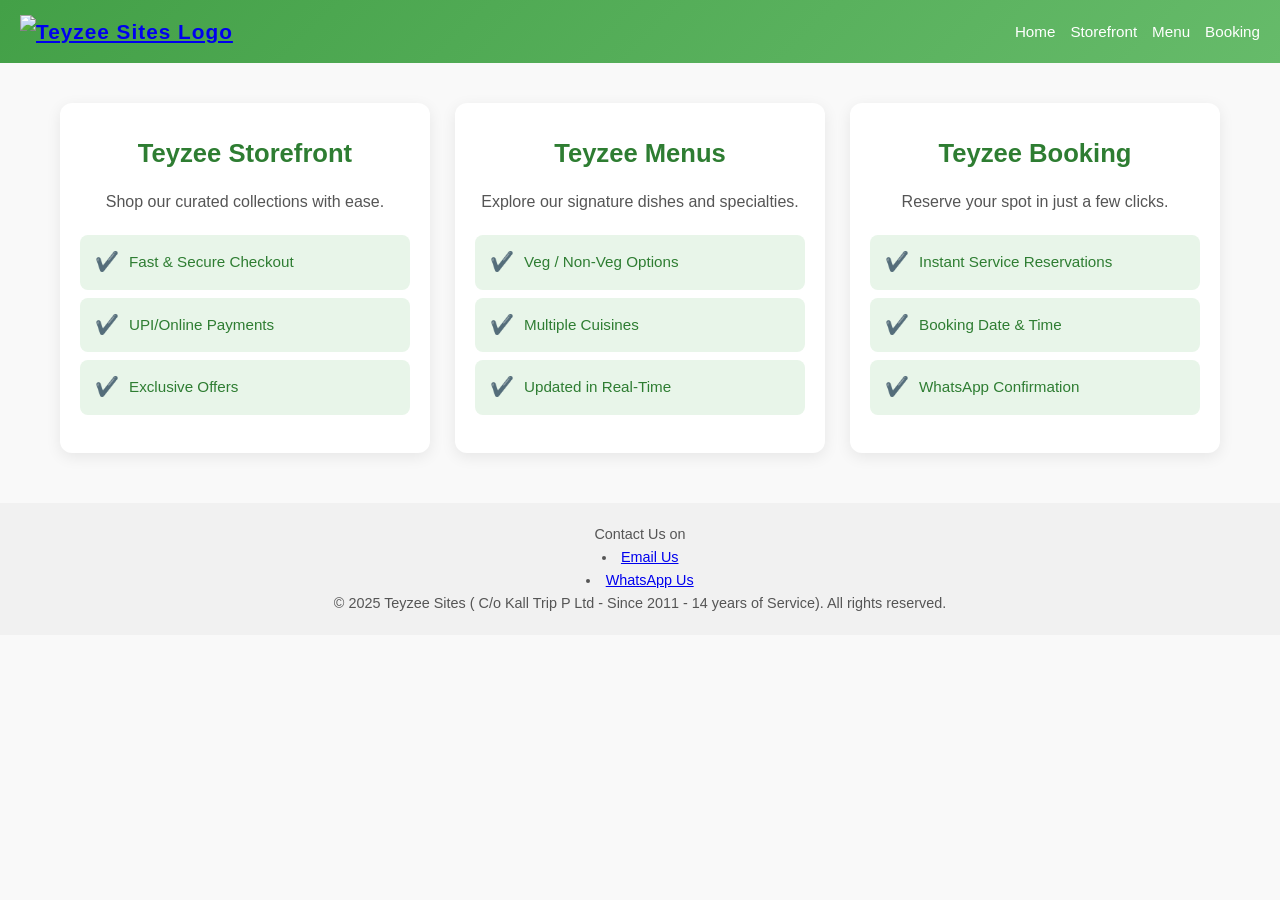
==== index.html @ 3768f6b9 "Added nav bar" ====
<!DOCTYPE html>

<html lang="en">
<head>
<meta charset="utf-8"/>
<meta content="width=device-width, initial-scale=1.0" name="viewport"/>
<title>Teyzee</title>
<style>
    /* Reset */
    * {
      margin: 0;
      padding: 0;
      box-sizing: border-box;
    }

    body {
      font-family: 'Poppins', sans-serif;
      background: #f9f9f9;
      color: #333;
      line-height: 1.6;
    }
     /* Navbar */
    nav {
      background: linear-gradient(135deg, #43a047, #66bb6a); 
      color: white;
      display: flex;
      justify-content: space-between;
      align-items: center;
      padding: 15px 20px;
      position: sticky;
      top: 0;
      z-index: 1000;
    }
    nav .logo {
      font-size: 1.3rem;
      font-weight: bold;
      letter-spacing: 1px;
    }
    nav ul {
      list-style: none;
      display: flex;
      gap: 15px;
    }
    nav ul li a {
      color: white;
      text-decoration: none;
      font-size: 0.95rem;
      transition: color 0.3s;
    }
    nav ul li a:hover {
      color: #c8e6c9;
    }

    /* Mobile menu button (hamburger ☰) */
    .menu-toggle {
      display: none;
      font-size: 1.8rem;
      cursor: pointer;
      background: none;
      border: none;
      color: white;
    }

    /* Hero Section */
    .hero {
      background: #ffffff; /* light */
      color: #333;
      text-align: center;
      padding: 60px 20px;
      border-bottom: 2px solid #eee;
    }

    .hero h1 {
      font-size: 1.8rem;
      margin-bottom: 15px;
      line-height: 1.4;
      color: #2e7d32;
    }

    .hero p {
      font-size: 1.1rem;
      margin-bottom: 20px;
      line-height: 1.5;
      max-width: 500px;
      margin-left: auto;
      margin-right: auto;
    }

    .hero .highlight {
      font-size: 1.3rem;
      font-weight: bold;
      background: #e8f5e9;
      color: #2e7d32;
      padding: 12px 18px;
      border-radius: 8px;
      margin-top: 10px;
      display: inline-block;
    }

    /* Mobile Optimization */
   @media (max-width: 768px) {
      nav ul {
        display: none;
        flex-direction: column;
        background: #2e7d32;
        position: absolute;
        top: 60px;
        right: 20px;
        padding: 10px;
        border-radius: 5px;
      }
      nav ul.active {
        display: flex;
      }
      .menu-toggle {
        display: block;
      }
    }

    /* Container */
    .container {
      display: grid;
      grid-template-columns: repeat(auto-fit, minmax(300px, 1fr));
      gap: 25px;
      max-width: 1200px;
      margin: 40px auto;
      padding: 0 20px;
    }

    /* Panels */
    .panel {
      background: white;
      border-radius: 12px;
      padding: 30px 20px;
      box-shadow: 0 4px 15px rgba(0,0,0,0.08);
      transition: transform 0.3s ease, box-shadow 0.3s ease;
      cursor: pointer;
      position: relative;
      overflow: hidden;
    }

    .panel:hover {
      transform: translateY(-8px);
      box-shadow: 0 10px 25px rgba(0,0,0,0.15);
    }

    .panel::before {
      content: "";
      position: absolute;
      top: 0;
      left: 0;
      width: 0%;
      height: 100%;
      background: rgba(76,175,80,0.05);
      transition: width 0.4s ease;
      z-index: 0;
    }

    .panel:hover::before {
      width: 100%;
    }

    .panel h2 {
      font-size: 1.6rem;
      color: #2e7d32;
      margin-bottom: 15px;
      position: relative;
      z-index: 1;
      text-align: center;
    }

    .panel p {
      font-size: 1rem;
      color: #555;
      margin-bottom: 20px;
      text-align: center;
      z-index: 1;
      position: relative;
    }

    .feature {
      display: flex;
      align-items: center;
      background: #e8f5e9;
      padding: 12px 15px;
      margin: 8px 0;
      border-radius: 8px;
      font-size: 0.95rem;
      color: #2e7d32;
      font-weight: 500;
      z-index: 1;
      position: relative;
    }

    .feature span {
      margin-right: 10px;
      font-size: 1.2rem;
    }

    /* Footer */
    footer {
      margin-top: 50px;
      padding: 20px;
      text-align: center;
      background: #f1f1f1;
      font-size: 0.9rem;
      color: #555;
    }

    /* Responsive */
    @media (max-width: 768px) {
      header h1 {
        font-size: 2rem;
      }

      .panel h2 {
        font-size: 1.3rem;
      }

      .panel p {
        font-size: 0.9rem;
      }
    }

    @media (max-width: 480px) {
      header {
        padding: 25px 15px;
      }
      header h1 {
        font-size: 1.7rem;
      }
      header p {
        font-size: 0.85rem;
      }
      .panel {
        padding: 20px 15px;
      }
    }
  </style>
</head>
<body>
<!-- Green NavBar -->
  <nav>
    <div class="logo">
      <a href="index.html">
        <img alt="Teyzee Sites Logo" src="images/teyzee_sites_logo.png" style="height:100px; width:auto;"/>
      </a>
    </div>
    <button class="menu-toggle">☰</button> <!-- Hamburger Menu -->
    <ul>
      <li><a href="index.html">Home</a></li>
      <li><a href="storefront.html">Storefront</a></li>
      <li><a href="#">Menu</a></li>
      <li><a href="#">Booking</a></li>
    </ul>
  </nav>


<main class="container">
  <div class="panel">
  <a href="storefront_index.html" style="text-decoration:none; color:inherit; display:block;">
    <h2>Teyzee Storefront</h2>
    <p>Shop our curated collections with ease.</p>
    <div class="feature"><span>✔️</span> Fast & Secure Checkout</div>
    <div class="feature"><span>✔️</span> UPI/Online Payments</div>
    <div class="feature"><span>✔️</span> Exclusive Offers</div>
  </a>
</div>

<div class="panel">
  <a href="menu_index.html" style="text-decoration:none; color:inherit; display:block;">
    <h2>Teyzee Menus</h2>
    <p>Explore our signature dishes and specialties.</p>
    <div class="feature"><span>✔️</span> Veg / Non-Veg Options</div>
    <div class="feature"><span>✔️</span> Multiple Cuisines</div>
    <div class="feature"><span>✔️</span> Updated in Real-Time</div>
  </a>
</div>

<div class="panel">
  <a href="booking_index.html" style="text-decoration:none; color:inherit; display:block;">
    <h2>Teyzee Booking</h2>
    <p>Reserve your spot in just a few clicks.</p>
    <div class="feature"><span>✔️</span> Instant Service Reservations</div>
    <div class="feature"><span>✔️</span> Booking Date & Time</div>
    <div class="feature"><span>✔️</span> WhatsApp Confirmation</div>
  </a>
</div>

</main>
<footer>Contact Us on 
    <li><a href="mailto:info@teyzee.site">Email Us</a></li>
<li><a href="https://wa.me/919029027420">WhatsApp Us</a></li> 
    © 2025 Teyzee Sites ( C/o Kall Trip P Ltd - Since 2011 - 14 years of Service). All rights reserved. 
  </footer>

  <script>
    // Toggle menu on click
    const menuToggle = document.querySelector('.menu-toggle');
    const navLinks = document.querySelector('nav ul');

    menuToggle.addEventListener('click', () => {
      navLinks.classList.toggle('active');
    });
  </script>
</body>
</html>
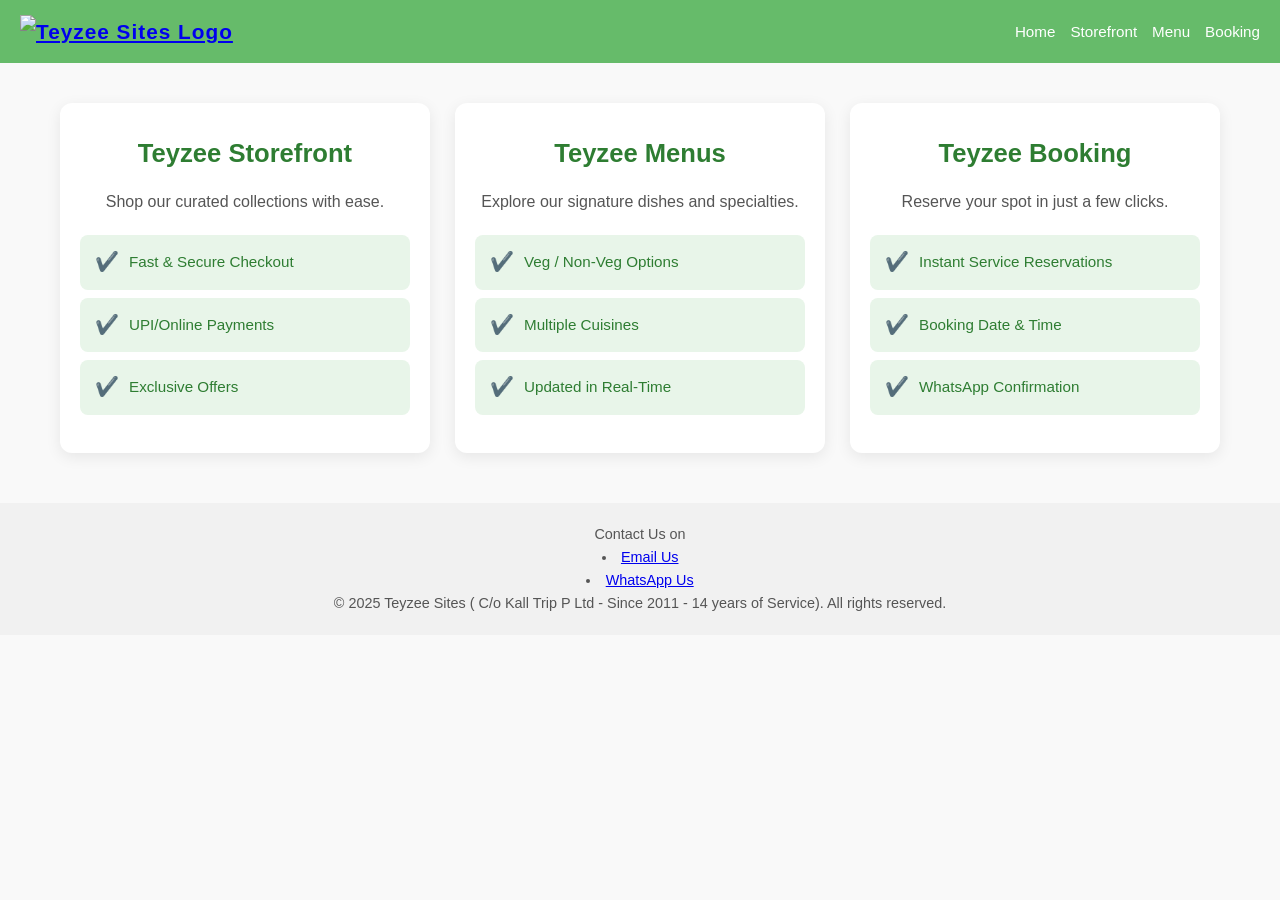
==== commit a6064b89: "Added the logo, images and edited the nav bar" ====
--- a/index.html
+++ b/index.html
@@ -21,7 +21,7 @@
     }
      /* Navbar */
     nav {
-      background: linear-gradient(135deg, #43a047, #66bb6a); 
+      background: #66bb6a;
       color: white;
       display: flex;
       justify-content: space-between;
@@ -254,7 +254,7 @@
       <li><a href="#">Booking</a></li>
     </ul>
   </nav>
-
+ 
 
 <main class="container">
   <div class="panel">
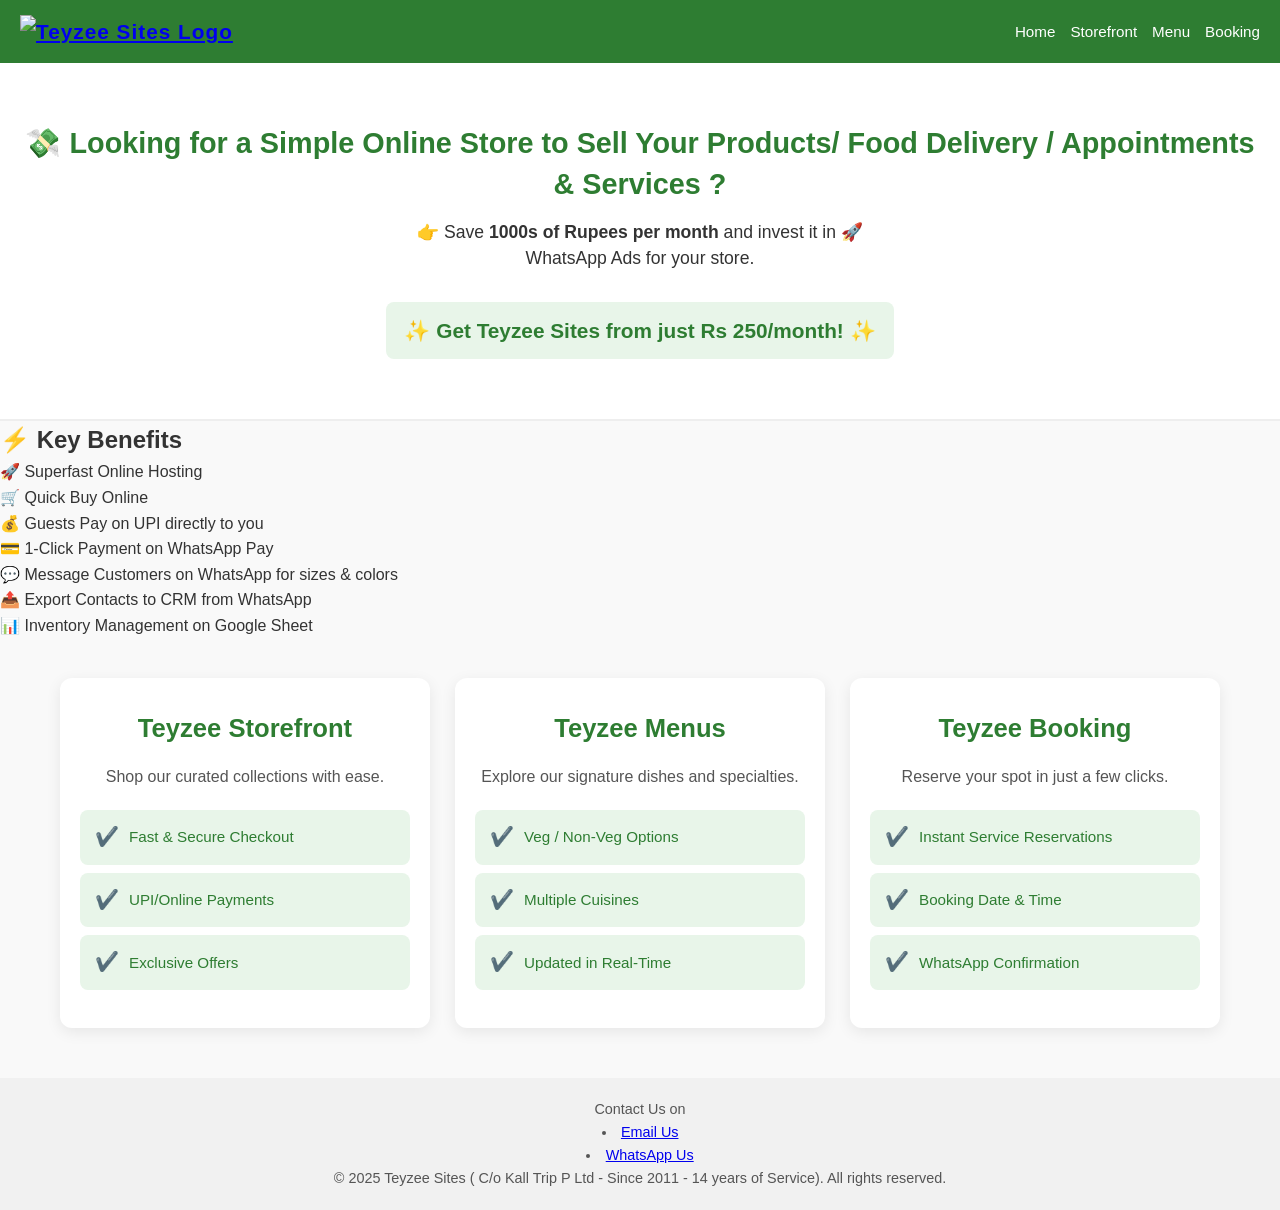
==== commit fe9162ca: "Update index.html added features and items" ====
--- a/index.html
+++ b/index.html
@@ -21,7 +21,7 @@
     }
      /* Navbar */
     nav {
-      background: #66bb6a;
+      background: #2e7d32; /* green */
       color: white;
       display: flex;
       justify-content: space-between;
@@ -98,7 +98,7 @@
     }
 
     /* Mobile Optimization */
-   @media (max-width: 768px) {
+    @media (max-width: 768px) {
       nav ul {
         display: none;
         flex-direction: column;
@@ -240,22 +240,41 @@
 </head>
 <body>
 <!-- Green NavBar -->
-  <nav>
-    <div class="logo">
-      <a href="index.html">
-        <img alt="Teyzee Sites Logo" src="images/teyzee_sites_logo.png" style="height:100px; width:auto;"/>
-      </a>
-    </div>
-    <button class="menu-toggle">☰</button> <!-- Hamburger Menu -->
-    <ul>
-      <li><a href="index.html">Home</a></li>
-      <li><a href="storefront.html">Storefront</a></li>
-      <li><a href="#">Menu</a></li>
-      <li><a href="#">Booking</a></li>
-    </ul>
-  </nav>
- 
-
+<nav>
+<div class="logo">
+<a href="index.html">
+<img alt="Teyzee Sites Logo" src="images/teyzee_sites_logo.png" style="height:100px; width:auto;"/>
+</a>
+</div>
+<button class="menu-toggle">☰</button> <!-- Hamburger Menu -->
+<ul>
+<li><a href="index.html">Home</a></li>
+<li><a href="storefront_index.html">Storefront</a></li>
+<li><a href="menu_index.html">Menu</a></li>
+<li><a href="booking_index.html">Booking</a></li>
+</ul>
+</nav>
+     <!-- Hero Section -->
+  <section class="hero">
+    <h1>💸 Looking for a Simple Online Store to Sell Your Products/ Food Delivery / Appointments & Services ?</h1>
+    <p>👉 Save <strong> 1000s of Rupees per month </strong> and invest it in 🚀 WhatsApp Ads for your store.</p>
+    <div class="highlight">✨ Get Teyzee Sites from just Rs 250/month! ✨</div>
+  </section>
+     <!-- Hero Section -->
+  <!-- Features Section -->
+<section class="features">
+  <h2>⚡ Key Benefits</h2>
+  <div class="features-grid">
+    <div class="feature-card">🚀 Superfast Online Hosting</div>
+    <div class="feature-card">🛒 Quick Buy Online</div>
+    <div class="feature-card">💰 Guests Pay on UPI directly to you</div>
+    <div class="feature-card">💳 1-Click Payment on WhatsApp Pay</div>
+    <div class="feature-card">💬 Message Customers on WhatsApp for sizes & colors</div>
+    <div class="feature-card">📤 Export Contacts to CRM from WhatsApp</div>
+    <div class="feature-card">📊 Inventory Management on Google Sheet</div>
+  </div>
+</section>
+    <!-- Features Section -->
 <main class="container">
   <div class="panel">
   <a href="storefront_index.html" style="text-decoration:none; color:inherit; display:block;">
@@ -293,15 +312,5 @@
 <li><a href="https://wa.me/919029027420">WhatsApp Us</a></li> 
     © 2025 Teyzee Sites ( C/o Kall Trip P Ltd - Since 2011 - 14 years of Service). All rights reserved. 
   </footer>
-
-  <script>
-    // Toggle menu on click
-    const menuToggle = document.querySelector('.menu-toggle');
-    const navLinks = document.querySelector('nav ul');
-
-    menuToggle.addEventListener('click', () => {
-      navLinks.classList.toggle('active');
-    });
-  </script>
 </body>
 </html>
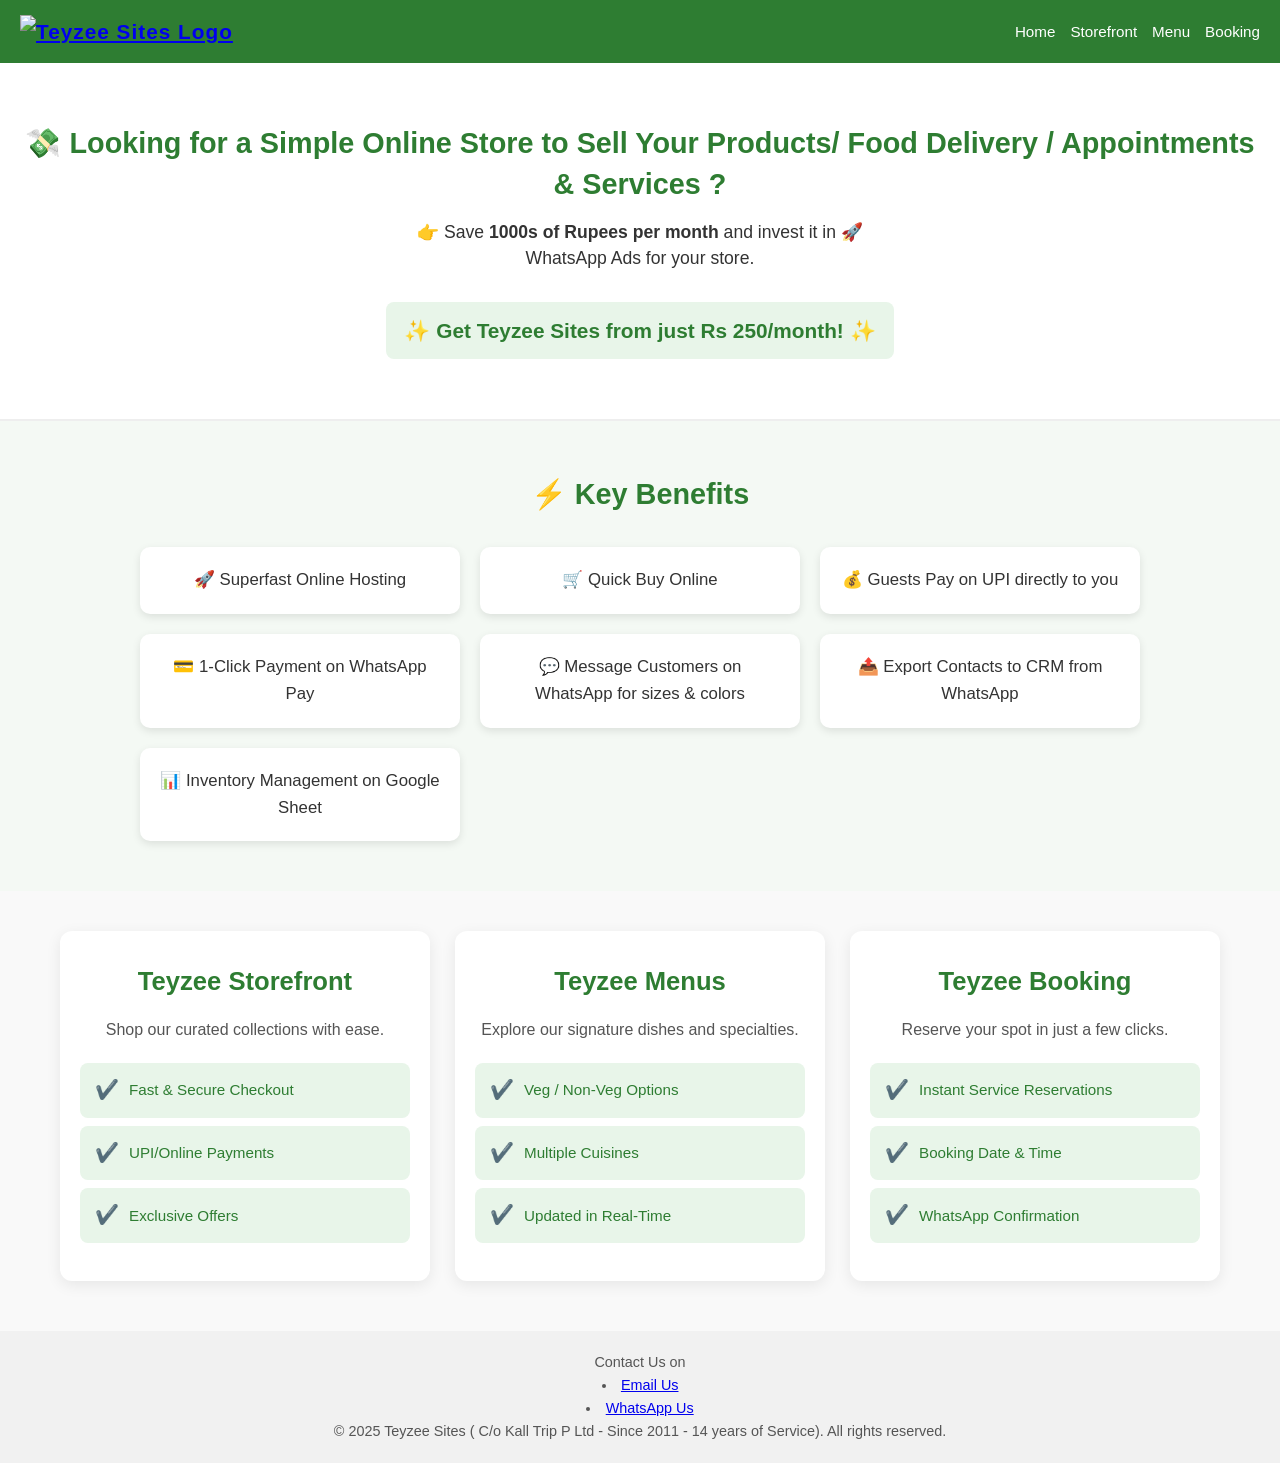
==== commit 36e3f698: "Update index.html added features css" ====
--- a/index.html
+++ b/index.html
@@ -96,7 +96,38 @@
       margin-top: 10px;
       display: inline-block;
     }
-
+/* Feature Section */
+    .features {
+    background: #f4f9f4;
+    padding: 50px 20px;
+    text-align: center;
+  }
+  .features h2 {
+    font-size: 1.8rem;
+    color: #2e7d32;
+    margin-bottom: 30px;
+  }
+  .features-grid {
+    display: grid;
+    grid-template-columns: repeat(auto-fit, minmax(250px, 1fr));
+    gap: 20px;
+    max-width: 1000px;
+    margin: auto;
+  }
+  .feature-card {
+    background: white;
+    padding: 20px;
+    border-radius: 10px;
+    box-shadow: 0 3px 8px rgba(0,0,0,0.1);
+    font-size: 1.05rem;
+    font-weight: 500;
+    color: #333;
+    transition: transform 0.2s ease, box-shadow 0.2s ease;
+  }
+  .feature-card:hover {
+    transform: translateY(-5px);
+    box-shadow: 0 6px 15px rgba(0,0,0,0.15);
+  }
     /* Mobile Optimization */
     @media (max-width: 768px) {
       nav ul {
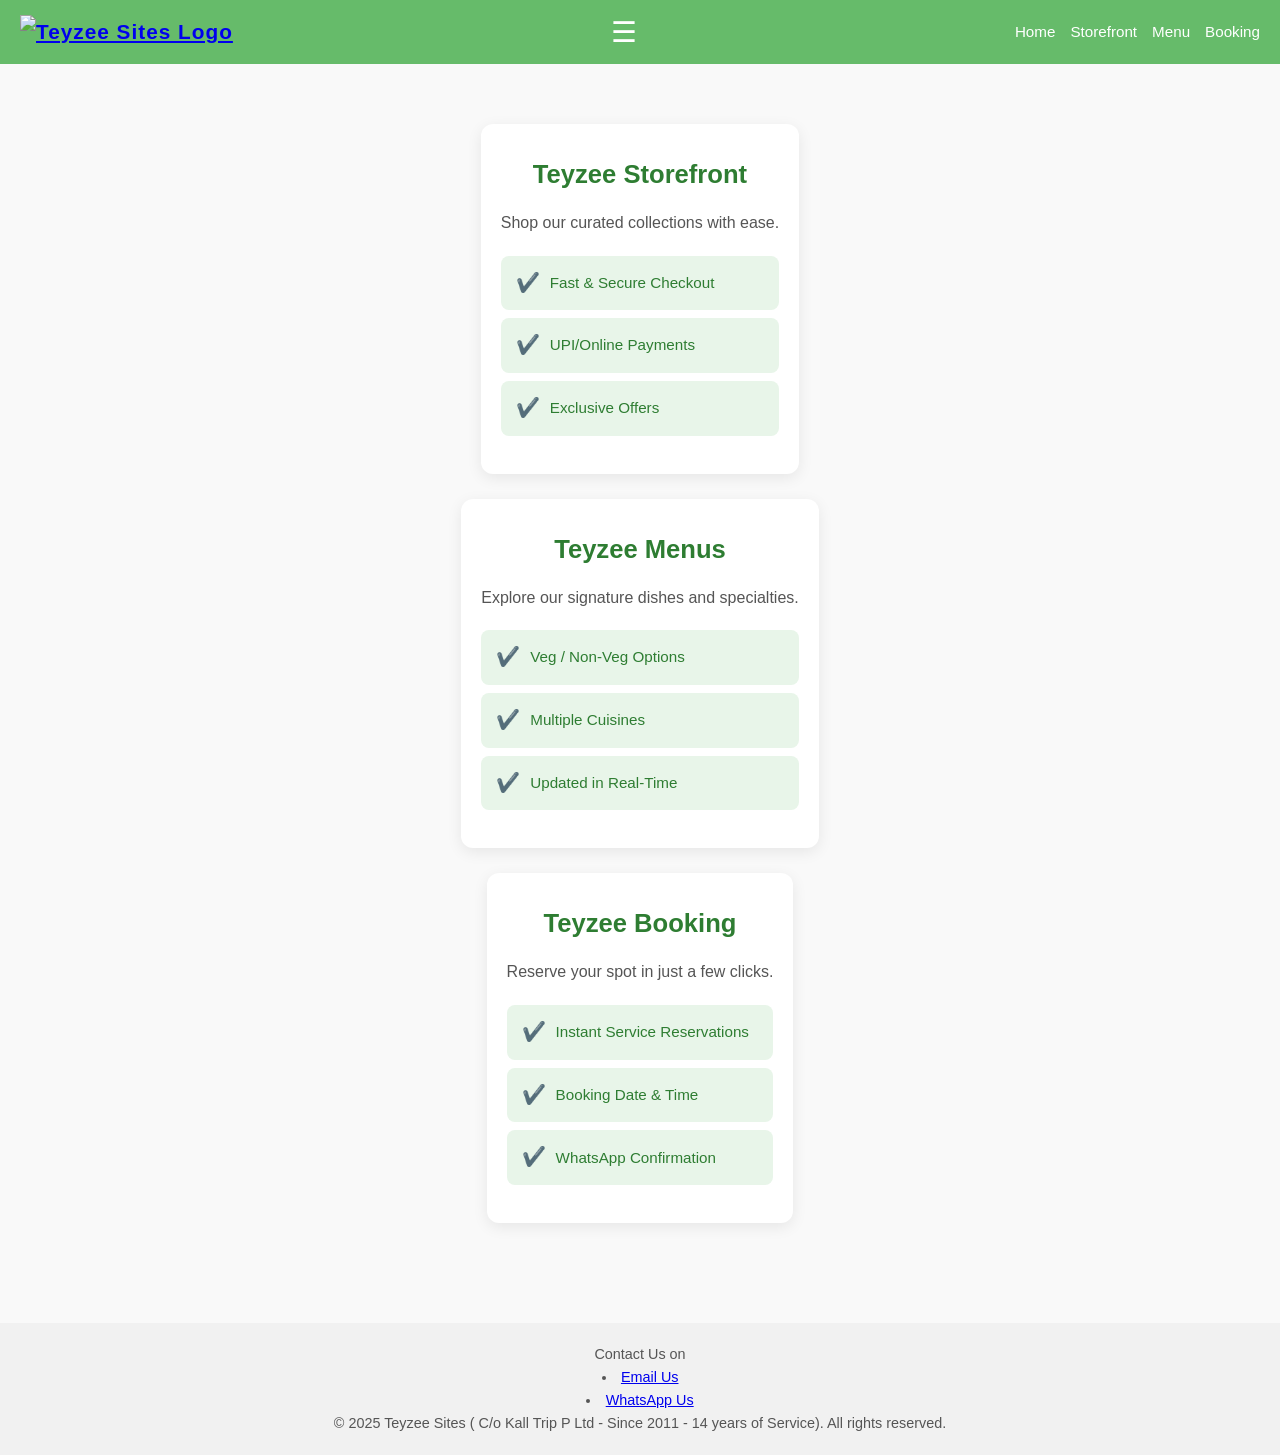
==== commit d3fd5bd1: "merged all the styles file" ====
--- a/index.html
+++ b/index.html
@@ -5,307 +5,26 @@
 <meta charset="utf-8"/>
 <meta content="width=device-width, initial-scale=1.0" name="viewport"/>
 <title>Teyzee</title>
-<style>
-    /* Reset */
-    * {
-      margin: 0;
-      padding: 0;
-      box-sizing: border-box;
-    }
-
-    body {
-      font-family: 'Poppins', sans-serif;
-      background: #f9f9f9;
-      color: #333;
-      line-height: 1.6;
-    }
-     /* Navbar */
-    nav {
-      background: #2e7d32; /* green */
-      color: white;
-      display: flex;
-      justify-content: space-between;
-      align-items: center;
-      padding: 15px 20px;
-      position: sticky;
-      top: 0;
-      z-index: 1000;
-    }
-    nav .logo {
-      font-size: 1.3rem;
-      font-weight: bold;
-      letter-spacing: 1px;
-    }
-    nav ul {
-      list-style: none;
-      display: flex;
-      gap: 15px;
-    }
-    nav ul li a {
-      color: white;
-      text-decoration: none;
-      font-size: 0.95rem;
-      transition: color 0.3s;
-    }
-    nav ul li a:hover {
-      color: #c8e6c9;
-    }
-
-    /* Mobile menu button (hamburger ☰) */
-    .menu-toggle {
-      display: none;
-      font-size: 1.8rem;
-      cursor: pointer;
-      background: none;
-      border: none;
-      color: white;
-    }
-
-    /* Hero Section */
-    .hero {
-      background: #ffffff; /* light */
-      color: #333;
-      text-align: center;
-      padding: 60px 20px;
-      border-bottom: 2px solid #eee;
-    }
-
-    .hero h1 {
-      font-size: 1.8rem;
-      margin-bottom: 15px;
-      line-height: 1.4;
-      color: #2e7d32;
-    }
-
-    .hero p {
-      font-size: 1.1rem;
-      margin-bottom: 20px;
-      line-height: 1.5;
-      max-width: 500px;
-      margin-left: auto;
-      margin-right: auto;
-    }
-
-    .hero .highlight {
-      font-size: 1.3rem;
-      font-weight: bold;
-      background: #e8f5e9;
-      color: #2e7d32;
-      padding: 12px 18px;
-      border-radius: 8px;
-      margin-top: 10px;
-      display: inline-block;
-    }
-/* Feature Section */
-    .features {
-    background: #f4f9f4;
-    padding: 50px 20px;
-    text-align: center;
-  }
-  .features h2 {
-    font-size: 1.8rem;
-    color: #2e7d32;
-    margin-bottom: 30px;
-  }
-  .features-grid {
-    display: grid;
-    grid-template-columns: repeat(auto-fit, minmax(250px, 1fr));
-    gap: 20px;
-    max-width: 1000px;
-    margin: auto;
-  }
-  .feature-card {
-    background: white;
-    padding: 20px;
-    border-radius: 10px;
-    box-shadow: 0 3px 8px rgba(0,0,0,0.1);
-    font-size: 1.05rem;
-    font-weight: 500;
-    color: #333;
-    transition: transform 0.2s ease, box-shadow 0.2s ease;
-  }
-  .feature-card:hover {
-    transform: translateY(-5px);
-    box-shadow: 0 6px 15px rgba(0,0,0,0.15);
-  }
-    /* Mobile Optimization */
-    @media (max-width: 768px) {
-      nav ul {
-        display: none;
-        flex-direction: column;
-        background: #2e7d32;
-        position: absolute;
-        top: 60px;
-        right: 20px;
-        padding: 10px;
-        border-radius: 5px;
-      }
-      nav ul.active {
-        display: flex;
-      }
-      .menu-toggle {
-        display: block;
-      }
-    }
-
-    /* Container */
-    .container {
-      display: grid;
-      grid-template-columns: repeat(auto-fit, minmax(300px, 1fr));
-      gap: 25px;
-      max-width: 1200px;
-      margin: 40px auto;
-      padding: 0 20px;
-    }
-
-    /* Panels */
-    .panel {
-      background: white;
-      border-radius: 12px;
-      padding: 30px 20px;
-      box-shadow: 0 4px 15px rgba(0,0,0,0.08);
-      transition: transform 0.3s ease, box-shadow 0.3s ease;
-      cursor: pointer;
-      position: relative;
-      overflow: hidden;
-    }
-
-    .panel:hover {
-      transform: translateY(-8px);
-      box-shadow: 0 10px 25px rgba(0,0,0,0.15);
-    }
-
-    .panel::before {
-      content: "";
-      position: absolute;
-      top: 0;
-      left: 0;
-      width: 0%;
-      height: 100%;
-      background: rgba(76,175,80,0.05);
-      transition: width 0.4s ease;
-      z-index: 0;
-    }
-
-    .panel:hover::before {
-      width: 100%;
-    }
-
-    .panel h2 {
-      font-size: 1.6rem;
-      color: #2e7d32;
-      margin-bottom: 15px;
-      position: relative;
-      z-index: 1;
-      text-align: center;
-    }
-
-    .panel p {
-      font-size: 1rem;
-      color: #555;
-      margin-bottom: 20px;
-      text-align: center;
-      z-index: 1;
-      position: relative;
-    }
-
-    .feature {
-      display: flex;
-      align-items: center;
-      background: #e8f5e9;
-      padding: 12px 15px;
-      margin: 8px 0;
-      border-radius: 8px;
-      font-size: 0.95rem;
-      color: #2e7d32;
-      font-weight: 500;
-      z-index: 1;
-      position: relative;
-    }
-
-    .feature span {
-      margin-right: 10px;
-      font-size: 1.2rem;
-    }
-
-    /* Footer */
-    footer {
-      margin-top: 50px;
-      padding: 20px;
-      text-align: center;
-      background: #f1f1f1;
-      font-size: 0.9rem;
-      color: #555;
-    }
-
-    /* Responsive */
-    @media (max-width: 768px) {
-      header h1 {
-        font-size: 2rem;
-      }
-
-      .panel h2 {
-        font-size: 1.3rem;
-      }
-
-      .panel p {
-        font-size: 0.9rem;
-      }
-    }
-
-    @media (max-width: 480px) {
-      header {
-        padding: 25px 15px;
-      }
-      header h1 {
-        font-size: 1.7rem;
-      }
-      header p {
-        font-size: 0.85rem;
-      }
-      .panel {
-        padding: 20px 15px;
-      }
-    }
-  </style>
+<link rel="stylesheet" href="style.css">
 </head>
 <body>
 <!-- Green NavBar -->
-<nav>
-<div class="logo">
-<a href="index.html">
-<img alt="Teyzee Sites Logo" src="images/teyzee_sites_logo.png" style="height:100px; width:auto;"/>
-</a>
-</div>
-<button class="menu-toggle">☰</button> <!-- Hamburger Menu -->
-<ul>
-<li><a href="index.html">Home</a></li>
-<li><a href="storefront_index.html">Storefront</a></li>
-<li><a href="menu_index.html">Menu</a></li>
-<li><a href="booking_index.html">Booking</a></li>
-</ul>
-</nav>
-     <!-- Hero Section -->
-  <section class="hero">
-    <h1>💸 Looking for a Simple Online Store to Sell Your Products/ Food Delivery / Appointments & Services ?</h1>
-    <p>👉 Save <strong> 1000s of Rupees per month </strong> and invest it in 🚀 WhatsApp Ads for your store.</p>
-    <div class="highlight">✨ Get Teyzee Sites from just Rs 250/month! ✨</div>
-  </section>
-     <!-- Hero Section -->
-  <!-- Features Section -->
-<section class="features">
-  <h2>⚡ Key Benefits</h2>
-  <div class="features-grid">
-    <div class="feature-card">🚀 Superfast Online Hosting</div>
-    <div class="feature-card">🛒 Quick Buy Online</div>
-    <div class="feature-card">💰 Guests Pay on UPI directly to you</div>
-    <div class="feature-card">💳 1-Click Payment on WhatsApp Pay</div>
-    <div class="feature-card">💬 Message Customers on WhatsApp for sizes & colors</div>
-    <div class="feature-card">📤 Export Contacts to CRM from WhatsApp</div>
-    <div class="feature-card">📊 Inventory Management on Google Sheet</div>
-  </div>
-</section>
-    <!-- Features Section -->
+  <nav>
+    <div class="logo">
+      <a href="index.html">
+        <img alt="Teyzee Sites Logo" src="images/teyzee_sites_logo.png" style="height:100px; width:auto;"/>
+      </a>
+    </div>
+    <button class="menu-toggle">☰</button> <!-- Hamburger Menu -->
+    <ul>
+      <li><a href="index.html">Home</a></li>
+      <li><a href="storefront.html">Storefront</a></li>
+      <li><a href="menu_index.html">Menu</a></li>
+      <li><a href="#">Booking</a></li>
+    </ul>
+  </nav>
+ 
+
 <main class="container">
   <div class="panel">
   <a href="storefront_index.html" style="text-decoration:none; color:inherit; display:block;">
@@ -338,10 +57,20 @@
 </div>
 
 </main>
-<footer>Contact Us on 
+<footer class="footer1">Contact Us on 
     <li><a href="mailto:info@teyzee.site">Email Us</a></li>
 <li><a href="https://wa.me/919029027420">WhatsApp Us</a></li> 
     © 2025 Teyzee Sites ( C/o Kall Trip P Ltd - Since 2011 - 14 years of Service). All rights reserved. 
   </footer>
+
+  <script>
+    // Toggle menu on click
+    const menuToggle = document.querySelector('.menu-toggle');
+    const navLinks = document.querySelector('nav ul');
+
+    menuToggle.addEventListener('click', () => {
+      navLinks.classList.toggle('active');
+    });
+  </script>
 </body>
 </html>
--- a/style.css
+++ b/style.css
@@ -0,0 +1,919 @@
+ * {
+      margin: 0;
+      padding: 0;
+      box-sizing: border-box;
+    }
+
+    body {
+      font-family: 'Poppins', sans-serif;
+      background: #f9f9f9;
+      color: #333;
+      line-height: 1.6;
+    }
+     /* Navbar */
+    nav {
+      background: #66bb6a;
+      color: white;
+      display: flex;
+      justify-content: space-between;
+      align-items: center;
+      padding: 15px 20px;
+      position: sticky;
+      top: 0;
+      z-index: 1000;
+    }
+    nav .logo {
+      font-size: 1.3rem;
+      font-weight: bold;
+      letter-spacing: 1px;
+    }
+    nav ul {
+      list-style: none;
+      display: flex;
+      gap: 15px;
+    }
+    nav ul li a {
+      color: white;
+      text-decoration: none;
+      font-size: 0.95rem;
+      transition: color 0.3s;
+    }
+    nav ul li a:hover {
+      color: #c8e6c9;
+    }
+
+    /* Mobile menu button (hamburger ☰) */
+    .menu-toggle {
+      display: none;
+      font-size: 1.8rem;
+      cursor: pointer;
+      background: none;
+      border: none;
+      color: white;
+    }
+
+    /* Hero Section */
+    .hero {
+      background: #ffffff; /* light */
+      color: #333;
+      text-align: center;
+      padding: 60px 20px;
+      border-bottom: 2px solid #eee;
+    }
+
+    .hero h1 {
+      font-size: 1.8rem;
+      margin-bottom: 15px;
+      line-height: 1.4;
+      color: #2e7d32;
+    }
+
+    .hero p {
+      font-size: 1.1rem;
+      margin-bottom: 20px;
+      line-height: 1.5;
+      max-width: 500px;
+      margin-left: auto;
+      margin-right: auto;
+    }
+
+    .hero .highlight {
+      font-size: 1.3rem;
+      font-weight: bold;
+      background: #e8f5e9;
+      color: #2e7d32;
+      padding: 12px 18px;
+      border-radius: 8px;
+      margin-top: 10px;
+      display: inline-block;
+    }
+
+    /* Mobile Optimization */
+   @media (max-width: 768px) {
+      nav ul {
+        display: none;
+        flex-direction: column;
+        background: #2e7d32;
+        position: absolute;
+        top: 60px;
+        right: 20px;
+        padding: 10px;
+        border-radius: 5px;
+      }
+      nav ul.active {
+        display: flex;
+      }
+      .menu-toggle {
+        display: block;
+      }
+    }
+
+    /* Container */
+    .container {
+      display: grid;
+      grid-template-columns: repeat(auto-fit, minmax(300px, 1fr));
+      gap: 25px;
+      max-width: 1200px;
+      margin: 40px auto;
+      padding: 0 20px;
+    }
+
+    /* Panels */
+    .panel {
+      background: white;
+      border-radius: 12px;
+      padding: 30px 20px;
+      box-shadow: 0 4px 15px rgba(0,0,0,0.08);
+      transition: transform 0.3s ease, box-shadow 0.3s ease;
+      cursor: pointer;
+      position: relative;
+      overflow: hidden;
+    }
+
+    .panel:hover {
+      transform: translateY(-8px);
+      box-shadow: 0 10px 25px rgba(0,0,0,0.15);
+    }
+
+    .panel::before {
+      content: "";
+      position: absolute;
+      top: 0;
+      left: 0;
+      width: 0%;
+      height: 100%;
+      background: rgba(76,175,80,0.05);
+      transition: width 0.4s ease;
+      z-index: 0;
+    }
+
+    .panel:hover::before {
+      width: 100%;
+    }
+
+    .panel h2 {
+      font-size: 1.6rem;
+      color: #2e7d32;
+      margin-bottom: 15px;
+      position: relative;
+      z-index: 1;
+      text-align: center;
+    }
+
+    .panel p {
+      font-size: 1rem;
+      color: #555;
+      margin-bottom: 20px;
+      text-align: center;
+      z-index: 1;
+      position: relative;
+    }
+
+    .feature {
+      display: flex;
+      align-items: center;
+      background: #e8f5e9;
+      padding: 12px 15px;
+      margin: 8px 0;
+      border-radius: 8px;
+      font-size: 0.95rem;
+      color: #2e7d32;
+      font-weight: 500;
+      z-index: 1;
+      position: relative;
+    }
+
+    .feature span {
+      margin-right: 10px;
+      font-size: 1.2rem;
+    }
+
+    /* Footer */
+    .footer1 {
+      margin-top: 50px;
+      padding: 20px;
+      text-align: center;
+      background: #f1f1f1;
+      font-size: 0.9rem;
+      color: #555;
+    }
+
+    /* Responsive */
+    @media (max-width: 768px) {
+      header h1 {
+        font-size: 2rem;
+      }
+
+      .panel h2 {
+        font-size: 1.3rem;
+      }
+
+      .panel p {
+        font-size: 0.9rem;
+      }
+    }
+
+    @media (max-width: 480px) {
+      header {
+        padding: 25px 15px;
+      }
+      header h1 {
+        font-size: 1.7rem;
+      }
+      header p {
+        font-size: 0.85rem;
+      }
+      .panel {
+        padding: 20px 15px;
+      }
+    }
+
+    /* menu_index.html */
+    body {
+            font-family: Arial, sans-serif;
+            margin: 0;
+            padding: 0;
+            background-color: #f5f5f5;
+            color: #333;
+        }
+
+        /* Navbar */
+.nav1 {
+  background: #66bb6a;
+  color: white;
+  display: flex;
+  flex-direction: column;  /* stack logo, subheading, and menu vertically */
+  align-items: center;
+  padding: 5px 10px;
+  position: sticky;
+  top: 0;
+  z-index: 1100;
+  
+}
+
+.top-row {
+  display: flex;
+  justify-content: space-between;
+  align-items: center;
+  width: 100%;              /* full width row */
+}
+
+.logo img {
+  height: 80px;
+  width: auto;
+}
+
+.menu-toggle {
+  display: block;
+  font-size: 1.8rem;
+  cursor: pointer;
+  background: none;
+  border: none;
+  color: white;
+}
+
+.nav-subheading {
+    margin-top: -20px;
+  text-align: center;
+  font-size: 1.5rem;
+  font-weight: 600;
+  height: 70px;
+}
+
+/* Menu list */
+.nav1 ul {
+  list-style: none;
+  display: none;            /* hidden until toggle */
+  flex-direction: column;
+  background: #2e7d32;
+  position: absolute;
+  top: 50px;               /* appears just below navbar */
+  right: 20px;
+  padding: 10px;
+  border-radius: 5px;
+}
+
+.nav1 ul.active {
+  display: flex;
+}
+
+.nav1 ul li {
+  margin: 5px 0;
+}
+
+.nav1 ul li a {
+  color: white;
+  text-decoration: none;
+  font-size: 0.95rem;
+  transition: color 0.3s;
+}
+
+.nav1 ul li a:hover {
+  color: #c8e6c9;
+}
+
+
+        .btn {
+            display: flex;
+            justify-content: center;
+            gap: 10px;
+            margin-top: 20px;
+        }
+
+        .cta-button,
+        .order-button {
+            padding: 10px 20px;
+            font-size: 18px;
+            font-weight: bold;
+            color: white;
+            background-color: green;
+            border: none;
+            border-radius: 5px;
+            cursor: pointer;
+            text-decoration: none;
+            transition: background-color 0.3s;
+        }
+
+        .cta-button {
+            background-color: #3ECA0D;
+            color: white;
+        }
+
+        .cta-button:hover,
+        .order-button:hover {
+            background-color: #4CAF50;
+        }
+
+        .container {
+            padding: 20px;
+            text-align: center;
+            padding-bottom: 50px;
+            display: flex;
+            flex-direction: column;
+            align-items: center;
+        }
+
+        .pricing-box {
+            background-color: #ffffff;
+            padding: 30px;
+            margin: 20px auto;
+            border-radius: 8px;
+            max-width: 400px;
+            box-shadow: 0 2px 10px rgba(0, 0, 0, 0.1);
+        }
+
+        .pricing-box h1 {
+            color: #333;
+            font-size: 24px;
+            margin-bottom: 10px;
+        }
+
+        .pricing-box p {
+            color: #777;
+            font-size: 16px;
+        }
+
+        .price {
+            font-size: 32px;
+            font-weight: bold;
+            color: #4CAF50;
+            margin: 20px 0;
+        }
+
+        .pricing-box:hover {
+            transform: scale(1.05);
+            transition: 0.3s ease-in-out;
+            box-shadow: 0 4px 15px rgba(0, 0, 0, 0.2);
+        }
+
+
+        .pricing-box img {
+            max-width: 100%;
+            height: auto;
+            border-radius: 5px;
+            margin-top: 10px;
+        }
+
+        .features {
+            background-color: #ffffff;
+            padding: 30px;
+            margin: 20px auto;
+            border-radius: 8px;
+            max-width: 400px;
+            box-shadow: 0 2px 10px rgba(0, 0, 0, 0.1);
+        }
+
+        .features:hover {
+            transform: scale(1.05);
+            transition: 0.3s ease-in-out;
+            box-shadow: 0 4px 15px rgba(0, 0, 0, 0.2);
+        }
+
+        .features h1 {
+            color: #333;
+            font-size: 28px;
+            margin-bottom: 20px;
+        }
+
+
+        .feature-list ul {
+            list-style: none;
+            padding: 0;
+            margin: 0;
+        }
+
+        .feature-list li {
+            background: #ffffff;
+            padding: 12px;
+            margin: 8px 0;
+            border-radius: 8px;
+            display: flex;
+            align-items: center;
+            font-size: 16px;
+            font-weight: 500;
+            color: #333;
+            box-shadow: 0 2px 4px rgba(0, 0, 0, 0.1);
+        }
+
+        .feature-list li::before {
+            content: "✔";
+            color: #28a745;
+            font-size: 18px;
+            margin-right: 10px;
+        }
+
+        .featurelist ul {
+            padding: 0;
+            margin: 0;
+            list-style: none;
+            width: 100%;
+            text-align: left;
+            /* Align text to the left */
+        }
+
+        .featurelist li {
+            list-style: none;
+            padding: 12px 18px;
+            margin: 8px 0;
+            background: #e6f7e6;
+            /* Light green background */
+            border-radius: 8px;
+            font-weight: 600;
+            font-size: 16px;
+            color: #2d6a4f;
+            display: flex;
+            align-items: center;
+            gap: 10px;
+            /* Space between checkmark and text */
+            transition: all 0.3s ease-in-out;
+        }
+
+        .featurelist li::before {
+            content: "✅";
+            font-size: 18px;
+            flex-shrink: 0;
+            /* Prevent shrinking */
+            width: 24px;
+            /* Ensures consistent space */
+            text-align: center;
+        }
+
+        .featurelist li:hover {
+            background: #c3e6cb;
+            transform: scale(1.05);
+        }
+
+
+
+        .footer {
+            background-color: #333;
+            color: white;
+            padding: 10px;
+            text-align: center;
+            margin-top: 40px;
+        }
+
+        .footer a {
+            color: white;
+            text-decoration: underline;
+        }
+
+        .contact-info {
+            margin-top: 20px;
+        }
+
+        #topBtn {
+            position: fixed;
+            bottom: 20px;
+            right: 1rem;
+            color: black;
+            background: none;
+            /* Keeps it transparent */
+            border: none;
+            padding: 0;
+            cursor: pointer;
+            display: none;
+            font-size: 2.5rem;
+            width: 50px;
+            /* Adjust size */
+            height: 50px;
+            text-align: center;
+            line-height: 50px;
+        }
+
+
+        .translate {
+            text-align: center;
+            display: flex;
+            align-items: center;
+            justify-content: center;
+            /* Add this to center horizontally */
+            gap: 10px;
+            /* Optional: Adds spacing between text and the translation widget */
+        }
+
+        #topBtn:hover {
+            color: (17, 182, 80);
+        }
+
+        /* storefront_index.html */
+
+         body {
+      font-family: 'Poppins', sans-serif;
+      background: #f9f9f9;
+      color: #333;
+    }
+
+    /* Navbar */
+    .nav2 {
+      background: #66bb6a;
+      color: white;
+      display: flex; 
+      align-items: center;
+      padding: 5px 10px;
+      position: sticky;
+      top: 0;
+      z-index: 1100;
+    }
+
+    .top-row {
+      display: flex;
+      justify-content: space-between;
+      align-items: center;
+      width: 100%;
+    }
+
+    .logo img {
+      height: 80px;
+      width: auto;
+    }
+
+    .menu-toggle {
+      display: block;
+      font-size: 1.8rem;
+      cursor: pointer;
+      background: none;
+      border: none;
+      color: white;
+    }
+
+    .nav-subheading {
+      padding-top: 10px;
+      text-align: center;
+      font-size: 1.4rem;
+      font-weight: 600;
+      height: 50px;
+    }
+
+    .nav2 ul {
+      list-style: none;
+      display: none; /* hidden until toggle */
+      flex-direction: column;
+      background: #2e7d32;
+      position: absolute;
+      top: 50px; /* below navbar */
+      right: 20px;
+      padding: 10px;
+      border-radius: 5px;
+    }
+
+    .nav2 ul.active {
+      display: flex;
+    }
+
+    .nav2 ul li {
+      margin: 5px 0;
+    }
+
+    .nav2 ul li a {
+      color: white;
+      text-decoration: none;
+      font-size: 0.95rem;
+      transition: color 0.3s;
+    }
+
+    .nav2 ul li a:hover {
+      color: #c8e6c9;
+    }
+
+    /* Hero Section */
+    .hero {
+      background: #ffffff;
+      color: #333;
+      text-align: center;
+      padding: 60px 20px;
+      border-bottom: 2px solid #eee;
+    }
+
+    .hero h1 {
+      font-size: 1.8rem;
+      margin-bottom: 15px;
+      line-height: 1.4;
+      color: #2e7d32;
+    }
+
+    .hero p {
+      font-size: 1.1rem;
+      margin-bottom: 20px;
+      line-height: 1.5;
+      max-width: 500px;
+      margin-left: auto;
+      margin-right: auto;
+    }
+
+    .hero .highlight {
+      font-size: 1.3rem;
+      font-weight: bold;
+      background: #e8f5e9;
+      color: #2e7d32;
+      padding: 12px 18px;
+      border-radius: 8px;
+      margin-top: 10px;
+      display: inline-block;
+    }
+
+    /* Features Section */
+    .features {
+      background: #f4f9f4;
+      padding: 50px 20px;
+      text-align: center;
+    }
+
+    .features h2 {
+      font-size: 1.8rem;
+      color: #2e7d32;
+      margin-bottom: 30px;
+    }
+
+    .features-grid {
+      display: grid;
+      grid-template-columns: repeat(auto-fit, minmax(250px, 1fr));
+      gap: 20px;
+      max-width: 1000px;
+      margin: auto;
+    }
+
+    .feature-card {
+      background: white;
+      padding: 20px;
+      border-radius: 10px;
+      box-shadow: 0 3px 8px rgba(0, 0, 0, 0.1);
+      font-size: 1.05rem;
+      font-weight: 500;
+      color: #333;
+      transition: transform 0.2s ease, box-shadow 0.2s ease;
+    }
+
+    .feature-card:hover {
+      transform: translateY(-5px);
+      box-shadow: 0 6px 15px rgba(0, 0, 0, 0.15);
+    }
+
+    /* Optional Section  */
+    .optionals {
+      background: #ffffff;
+      padding: 50px 20px;
+      text-align: center;
+    }
+
+    .optionals h2 {
+      font-size: 1.8rem;
+      color: #2e7d32;
+      margin-bottom: 25px;
+    }
+
+    .optional-list {
+      list-style: none;
+      max-width: 700px;
+      margin: auto;
+      padding: 0;
+      text-align: left;
+    }
+
+    .optional-list li {
+      background: #f4f9f4;
+      margin: 10px 0;
+      padding: 15px 20px;
+      border-radius: 8px;
+      font-size: 1.1rem;
+      font-weight: 500;
+      color: #333;
+      display: flex;
+      align-items: center;
+      gap: 10px;
+      box-shadow: 0 3px 8px rgba(0, 0, 0, 0.05);
+      transition: transform 0.2s ease, box-shadow 0.2s ease;
+    }
+
+    .optional-list li:hover {
+      transform: translateY(-3px);
+      box-shadow: 0 6px 15px rgba(0, 0, 0, 0.1);
+    }
+
+    .optional-list li span {
+      font-size: 0.95rem;
+      color: #555;
+      font-weight: 400;
+      margin-left: 5px;
+    }
+
+    /* Pricing Section */
+    .pricing {
+      background: #f4f9f4;
+      padding: 60px 20px;
+      text-align: center;
+    }
+
+    .pricing h2 {
+      font-size: 2rem;
+      color: #2e7d32;
+      margin-bottom: 40px;
+    }
+
+    .pricing-grid {
+      display: grid;
+      grid-template-columns: repeat(auto-fit, minmax(280px, 1fr));
+      gap: 20px;
+      max-width: 1100px;
+      margin: auto;
+    }
+
+    .pricing-card {
+      background: #fff;
+      padding: 25px;
+      border-radius: 12px;
+      box-shadow: 0 3px 8px rgba(0, 0, 0, 0.1);
+      transition: transform 0.2s ease, box-shadow 0.2s ease;
+      text-align: left;
+      margin: 5px;
+    }
+    .btn-price {
+      text-decoration: none;
+      color: white;
+    }
+    .pricing-card:hover {
+      transform: translateY(-5px);
+      box-shadow: 0 8px 18px rgba(0, 0, 0, 0.15);
+    }
+
+    .pricing-card h3 {
+      text-align: center;
+      margin-bottom: 15px;
+      color: #2e7d32;
+    }
+
+    .price {
+      font-size: 1.3rem;
+      font-weight: bold;
+      color: #000;
+      text-align: center;
+      margin-bottom: 20px;
+    }
+
+    .price small {
+      font-size: 0.9rem;
+      color: #666;
+    }
+
+    .pricing-card ul {
+      list-style: none;
+      padding: 0;
+      margin: 0 0 20px 0;
+    }
+
+    .pricing-card ul li {
+      margin: 8px 0;
+      font-size: 0.95rem;
+      color: #444;
+    }
+
+    .pricing-card button {
+      display: block;
+      width: 100%;
+      background: #2e7d32;
+      color: white;
+      border: none;
+      padding: 12px;
+      border-radius: 8px;
+      cursor: pointer;
+      font-size: 1rem;
+      font-weight: 600;
+      transition: background 0.2s ease;
+    }
+
+    .pricing-card button:hover {
+      background: #256528;
+    }
+
+    /* Highlight Plan */
+    .highlight-gold {
+      border: 2px solid #ffb300;
+    }
+
+    .highlight-silver {
+      border: 2px solid silver;
+    }
+
+    .highlight-platinum {
+      border: 4px solid #E5E4E2;
+    }
+
+    /* Info Section */
+    .info-sections {
+      padding: 50px 20px;
+      background: #f9fafb;
+      display: grid;
+      grid-template-columns: repeat(auto-fit, minmax(320px, 1fr));
+      gap: 20px;
+      max-width: 1100px;
+      margin: auto;
+    }
+
+    .info-card {
+      background: #fff;
+      padding: 25px;
+      border-radius: 12px;
+      box-shadow: 0 3px 10px rgba(0, 0, 0, 0.08);
+      transition: transform 0.2s ease, box-shadow 0.2s ease;
+    }
+
+    .info-card:hover {
+      transform: translateY(-4px);
+      box-shadow: 0 6px 15px rgba(0, 0, 0, 0.12);
+    }
+
+    .info-card h2 {
+      font-size: 1.3rem;
+      margin-bottom: 12px;
+      color: #2e7d32;
+    }
+
+    .info-card p,
+    .info-card li {
+      color: #444;
+      line-height: 1.5;
+      margin: 8px 0;
+      font-size: 0.95rem;
+    }
+
+    .info-card ul {
+      list-style: none;
+      padding-left: 0;
+    }
+
+    .info-card ul li::before {
+      content: "✔️ ";
+    }
+
+    .btn-link {
+      display: inline-block;
+      background: #2e7d32;
+      color: #fff;
+      padding: 8px 14px;
+      border-radius: 6px;
+      text-decoration: none;
+      font-weight: bold;
+      margin-top: 10px;
+    }
+
+    .btn-link:hover {
+      background: #256528;
+    }
+
+    .gst {
+      border-left: 5px solid #ff9800;
+    }
+
+    .product-image {
+      text-align: center;
+      margin-bottom: 15px;
+      width: 100%;
+    }
+
+    .product-image img {
+      width: 100%;
+      height: auto;
+      display: block;
+      border-radius: 10px;
+      box-shadow: 0 4px 10px rgba(0, 0, 0, 0.1);
+    }
